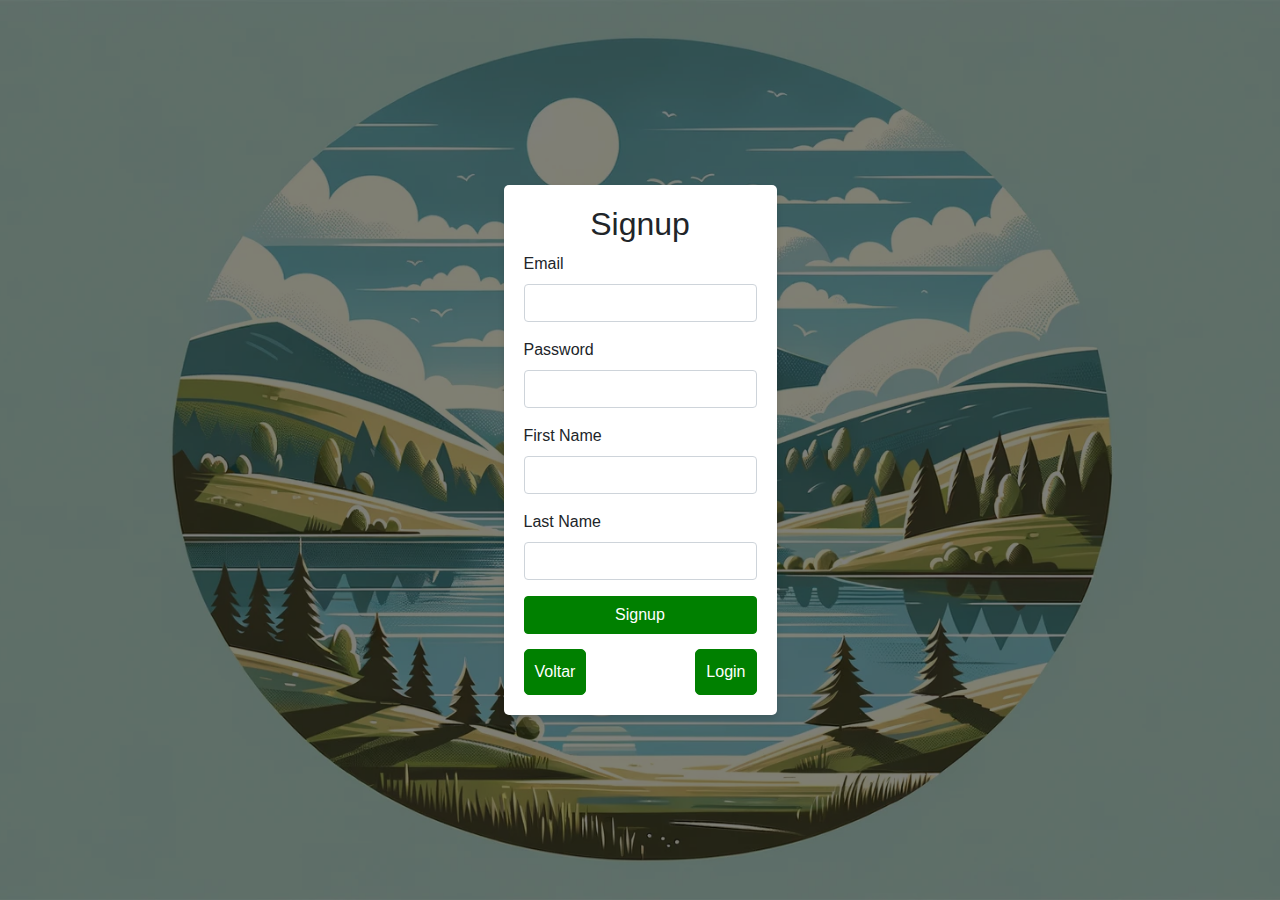
==== template/signup.html @ 3d8e978e "new file:   static/css/images/favicon.ico 	new file:   static/css/images/fitnessapp.webp 	new file: " ====
<!DOCTYPE html>
<html lang="en">
<head>
    <meta charset="UTF-8">
    <meta name="viewport" content="width=device-width, initial-scale=1.0">
    <title>Signup</title>
    <!-- Bootstrap CSS -->
    <link href="https://stackpath.bootstrapcdn.com/bootstrap/4.5.2/css/bootstrap.min.css" rel="stylesheet">
    <link rel="stylesheet" href="../static/css/style_signup.css">
    <link rel="shortcut icon" href="../static/css/images/favicon.ico" type="image/x-icon">

</head>
<body>

<div class="bg">
    <div class="overlay">
        <div class="signup-container">
            <h2 class="text-center">Signup</h2>
            <form id="signupForm">
                <div class="form-group">
                    <label for="email">Email</label>
                    <input type="email" class="form-control" id="email" name="email" required>
                </div>
                <div class="form-group">
                    <label for="password">Password</label>
                    <input type="password" class="form-control" id="password" name="password" required>
                </div>
                <div class="form-group">
                    <label for="first_name">First Name</label>
                    <input type="text" class="form-control" id="first_name" name="first_name" required>
                </div>
                <div class="form-group">
                    <label for="last_name">Last Name</label>
                    <input type="text" class="form-control" id="last_name" name="last_name" required>
                </div>
                <div id="errorMessage" class="alert alert-danger" role="alert" style="display: none;"></div>
                <button type="submit" class="btn btn-custom w-100">Signup</button>
            </form>
            <div class="return">
                <a href="index.html" class="btn btn-back">Voltar</a>
                <a href="login.html" class="btn btn-login">Login</a>
            </div>
        </div>
    </div>
</div>

<!-- Bootstrap JS and dependency (jQuery & Popper.js) -->
<script src="https://code.jquery.com/jquery-3.5.1.slim.min.js"></script>
<script src="https://cdn.jsdelivr.net/npm/@popperjs/core@2.5.2/dist/umd/popper.min.js"></script>
<script src="https://stackpath.bootstrapcdn.com/bootstrap/4.5.2/js/bootstrap.min.js"></script>
<script src="../static/js/signup_script.js"></script>
</body>
</html>
---- static/css/style_signup.css ----
body, html {
    height: 100%;
    margin: 0;
}

.bg {
    background-image: url('images/image.webp');
    height: 100%;
    background-position: center;
    background-repeat: no-repeat;
    background-size: cover;
}

.overlay {
    height: 100%;
    width: 100%;
    display: flex;
    justify-content: center;
    align-items: center;
    background-color: rgba(0, 0, 0, 0.5); /* Black background with opacity */
}

.signup-container {
    background-color: white;
    padding: 20px;
    border-radius: 5px;
    box-shadow: 0 4px 6px rgba(0, 0, 0, 0.1);
}

.btn-custom {
    background-color: green; /* Similar green color as before */
    border-color: green;
    color: white;
}

.btn-custom:hover {
    background-color: darkgreen;
    border-color: darkgreen;
    color:white;
}

.btn-back, .btn-login {
    background-color: green; /* Similar green color as before */
    color: white;
    border-color: green;
    text-decoration: none;
    padding: 10px;
    border-radius: 5px;
    margin-top: 15px;
    display: inline-block;
}

.btn-back:hover, .btn-login:hover {
    background-color: darkgreen; /* Cor de fundo mais escura ao passar o mouse */
    border-color: darkgreen;
    color: white;
}

.btn-action {
    background-color: green; /* Cor de fundo verde, similar aos outros botões de ação */
    color: white; /* Cor do texto branco */
    border-color: green;
}

.btn-action:hover {
    background-color: darkgreen;
    border-color: darkgreen;
    color: white;
}

.return{
    display: flex;
    justify-content: space-between;
}
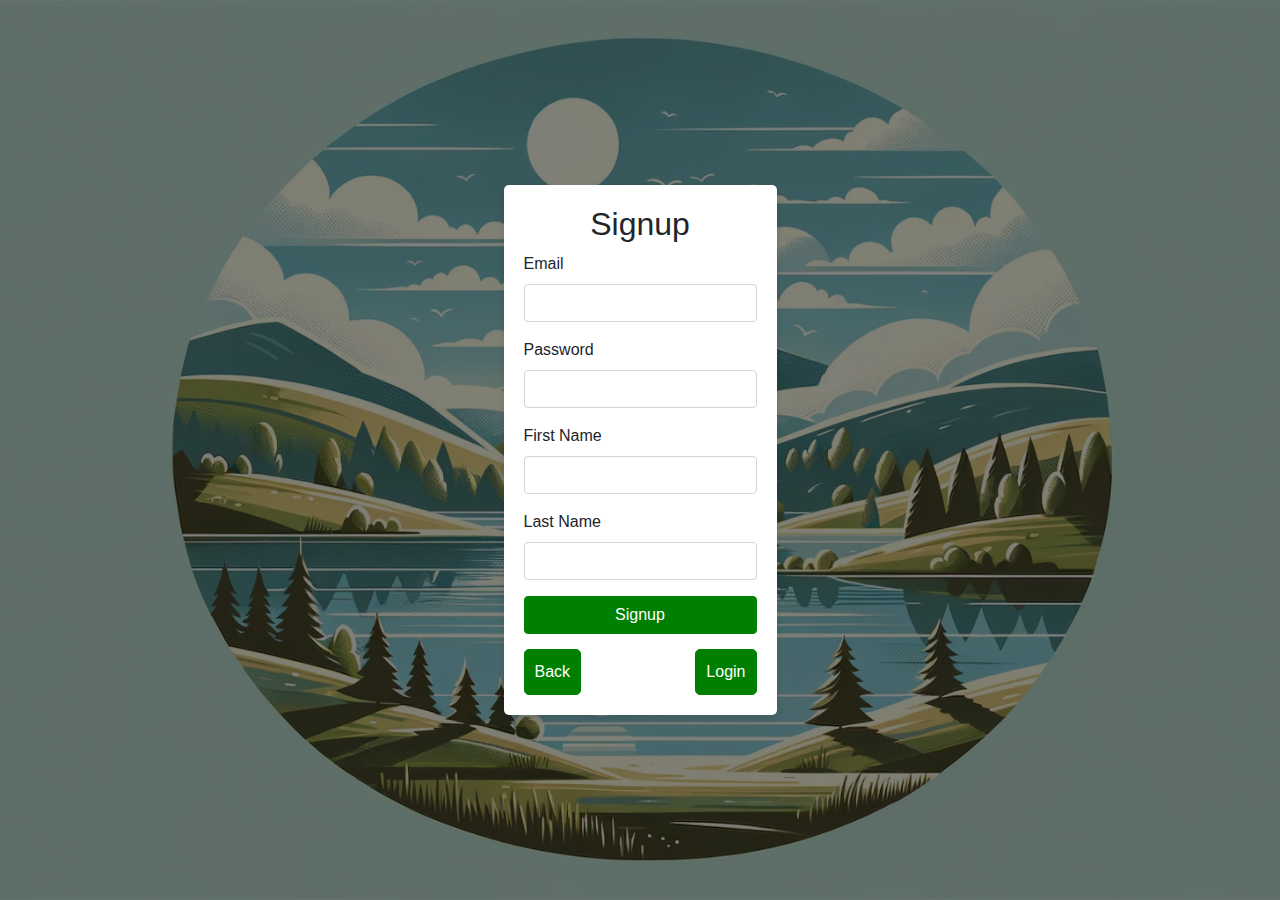
==== commit 4f2409f0: "modified:   template/login.html 	modified:   template/signup.html" ====
--- a/template/signup.html
+++ b/template/signup.html
@@ -37,7 +37,7 @@
                 <button type="submit" class="btn btn-custom w-100">Signup</button>
             </form>
             <div class="return">
-                <a href="index.html" class="btn btn-back">Voltar</a>
+                <a href="index.html" class="btn btn-back">Back</a>
                 <a href="login.html" class="btn btn-login">Login</a>
             </div>
         </div>
